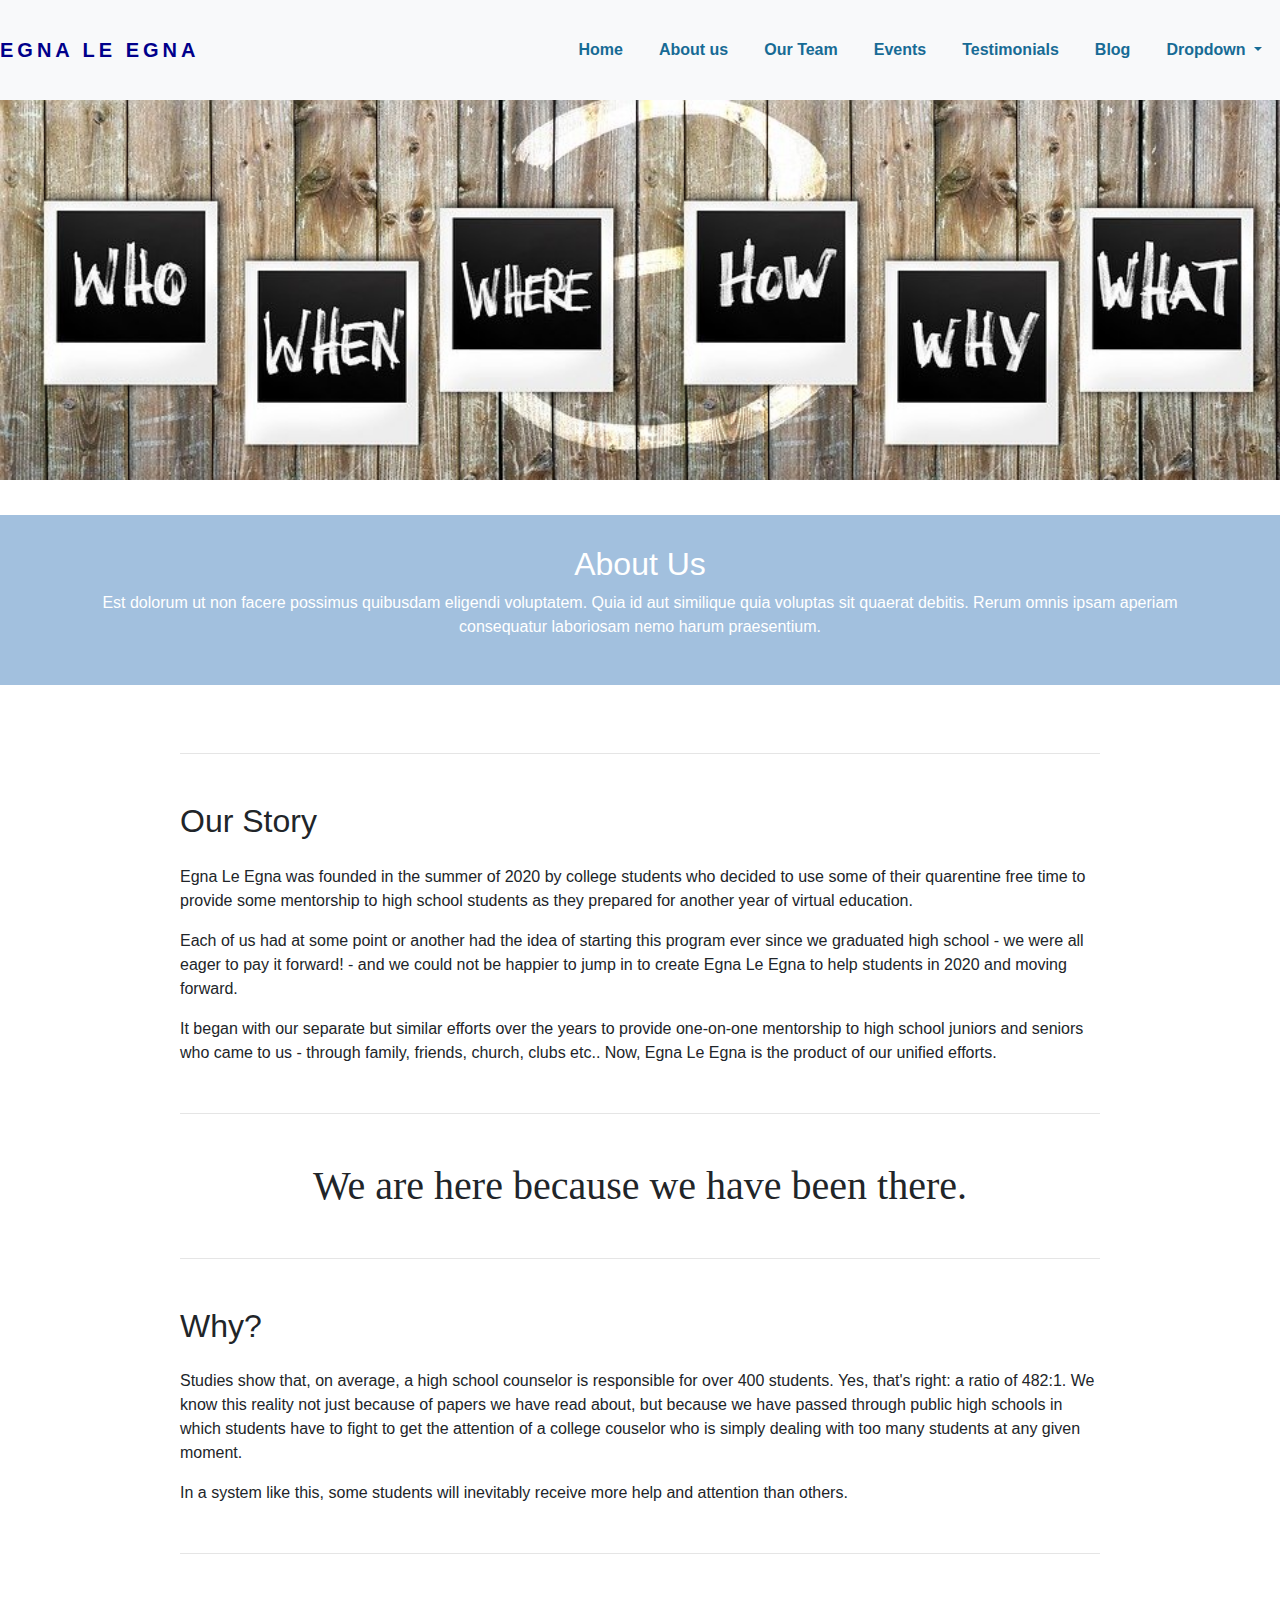
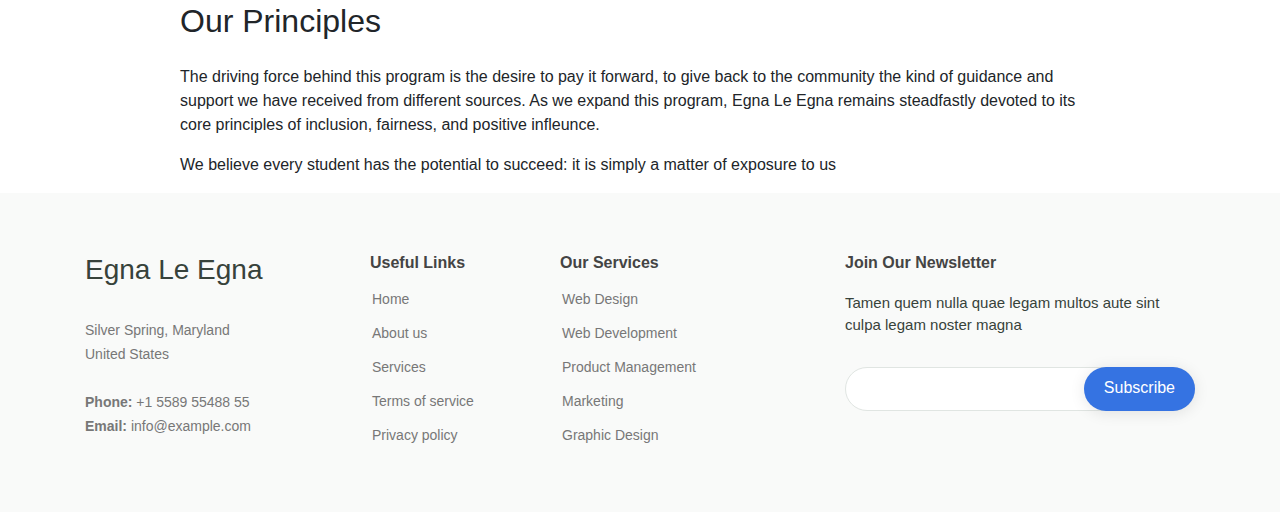
==== about.html @ e963dba4 "Initial website" ====
<!DOCTYPE html>
<html lang="en">
<head>
    <meta charset="UTF-8">
    <title>Egna Le Egna - Mentorship</title>
    <link href="style.css" rel="stylesheet">
    <link rel="stylesheet" href="https://stackpath.bootstrapcdn.com/bootstrap/4.5.0/css/bootstrap.min.css">
    <script src="https://code.jquery.com/jquery-3.5.1.slim.min.js"></script>
    <script src="https://stackpath.bootstrapcdn.com/bootstrap/4.5.0/js/bootstrap.min.js"></script>
    <link rel="stylesheet" href="https://stackpath.bootstrapcdn.com/font-awesome/4.7.0/css/font-awesome.min.css">

</head>
<body>

<!---------------------------navigation bar section----------------------------->
<section id="nav-bar">
    <nav class="navbar navbar-expand-lg navbar-light bg-light">
        <h1 class="navbar-brand"><a href="index.html" style="color:darkblue">EGNA LE EGNA</a></h1>
        <!--<a class="navbar-brand" href="#"><img src="img/official_logo.jpg"></a > -->
        <button class="navbar-toggler" type="button" data-toggle="collapse" data-target="#navbarSupportedContent" aria-controls="navbarSupportedContent" aria-expanded="false" aria-label="Toggle navigation">
            <!-- <span class="navbar-toggler-icon"></span> -->
            <i class="fas fa-bars"></i>
        </button>

        <div class="collapse navbar-collapse" id="navbarSupportedContent">
            <ul class="navbar-nav ml-auto">
                <li class="nav-item active">
                    <a class="nav-link" href="index.html">Home <span class="sr-only">(current)</span></a>
                </li>
                <li class="nav-item">
                    <a class="nav-link" href="#">About us</a>
                </li>
                <li class="nav-item">
                    <a class="nav-link" href="team.html">Our Team</a>
                </li>
                <li class="nav-item">
                    <a class="nav-link" href="events.html">Events</a>
                </li>
                <li class="nav-item">
                    <a class="nav-link" href="students.html">Testimonials</a>
                </li>
                <li class="nav-item">
                    <a class="nav-link" href="blog-main.html">Blog</a>
                </li>
                <li class="nav-item dropdown">
                    <a class="nav-link dropdown-toggle" href="#" id="navbarDropdown" role="button" data-toggle="dropdown" aria-haspopup="true" aria-expanded="false">
                        Dropdown
                    </a>
                    <div class="dropdown-menu" aria-labelledby="navbarDropdown">
                        <a class="dropdown-item" href="#">Action</a>
                        <a class="dropdown-item" href="#">Another action</a>
                        <div class="dropdown-divider"></div>
                        <a class="dropdown-item" href="#">Something else here</a>
                    </div>
                </li>
            </ul>
        </div>
    </nav>
</section>
<!----------------------------banner section----------------------------->

<section id="banner-about-us">
    <div class="container">
        <div class="row">
            <div class="col-md-6">
                <!-- <a href="#"><img src="img/official_logo.jpg" class="play-btn">Watch here!</a> -->
            </div>
            <div class="col-md-6 text-center">
                <!-- <img src="img/official_logo.jpg" class="img-fluid"> -->
            </div>
        </div>
    </div>
    <!-- <img src="img/wave.jpg" class="bottom-img"> -->
</section>

<!-----------------------------------------banner section ----------------------------->
<section id="banner-crumbs">
    <!-- ======= Breadcrumbs ======= -->
    <div class="breadcrumbs" data-aos="fade-in">
        <div class="container">
            <h2>About Us</h2>
            <p>Est dolorum ut non facere possimus quibusdam eligendi voluptatem. Quia id aut similique quia voluptas sit quaerat debitis. Rerum omnis ipsam aperiam consequatur laboriosam nemo harum praesentium. </p>
        </div>
    </div><!-- End Breadcrumbs -->

</section>
<section id="about-body">
    <div class="container">
        <div class="row justify-content-center">
            <div class="col-lg-10">
                <hr class="my-5" />
                <h2 class="mb-4">Our Story</h2>
                <p>Egna Le Egna was founded in the summer of 2020 by college students who decided to use some of their quarentine free time to provide some mentorship to high school students as they prepared for another year of virtual education. </p>
                <p>Each of us had at some point or another had the idea of starting this program ever since we graduated high school - we were all eager to pay it forward! - and we could not be happier to jump in to create Egna Le Egna to help students in 2020 and moving forward. </p>
                <p>It began with our separate but similar efforts over the years to provide one-on-one mentorship to high school juniors and seniors who came to us - through family, friends, church, clubs etc.. Now, Egna Le Egna is the product of our unified efforts. </p>
                <hr class="my-5" />
                <h1 class="mb-2 text-center italic">We are here because we have been there. </h1>
                <hr class="my-5" />
                <h2 class="mb-4">Why? </h2>
                <p>Studies show that, on average, a high school counselor is responsible for over 400 students. Yes, that's right: a ratio of 482:1. We know this reality not just because of papers we have read about, but because we have passed through public high schools in which students have to fight to get the attention of a college couselor who is simply dealing with too many students at any given moment. </p>
                <p>In a system like this, some students will inevitably receive more help and attention than others. </p>
                <hr class="my-5" />
                <h2 class="mb-4">Our Principles</h2>
                <p>The driving force behind this program is the desire to pay it forward, to give back to the community the kind of guidance and support we have received from different sources. As we expand this program, Egna Le Egna remains steadfastly devoted to its core principles of inclusion, fairness, and positive infleunce.</p>
                <p>We believe every student has the potential to succeed: it is simply a matter of exposure to us</p>
                <P></P>
                <p></p>
            </div>
        </div>
    </div>

</section>

</body>
</html>


<!------footer section ----->
<!-- ======= Footer ======= -->
<footer id="footer">

    <div class="footer-top">
        <div class="container">
            <div class="row">

                <div class="col-lg-3 col-md-6 footer-contact">
                    <h3>Egna Le Egna</h3>
                    <p>
                        <br>
                        Silver Spring, Maryland<br>
                        United States <br><br>
                        <strong>Phone:</strong> +1 5589 55488 55<br>
                        <strong>Email:</strong> info@example.com<br>
                    </p>
                </div>

                <div class="col-lg-2 col-md-6 footer-links">
                    <h4>Useful Links</h4>
                    <ul>
                        <li><i class="bx bx-chevron-right"></i> <a href="#">Home</a></li>
                        <li><i class="bx bx-chevron-right"></i> <a href="#">About us</a></li>
                        <li><i class="bx bx-chevron-right"></i> <a href="#">Services</a></li>
                        <li><i class="bx bx-chevron-right"></i> <a href="#">Terms of service</a></li>
                        <li><i class="bx bx-chevron-right"></i> <a href="#">Privacy policy</a></li>
                    </ul>
                </div>

                <div class="col-lg-3 col-md-6 footer-links">
                    <h4>Our Services</h4>
                    <ul>
                        <li><i class="bx bx-chevron-right"></i> <a href="#">Web Design</a></li>
                        <li><i class="bx bx-chevron-right"></i> <a href="#">Web Development</a></li>
                        <li><i class="bx bx-chevron-right"></i> <a href="#">Product Management</a></li>
                        <li><i class="bx bx-chevron-right"></i> <a href="#">Marketing</a></li>
                        <li><i class="bx bx-chevron-right"></i> <a href="#">Graphic Design</a></li>
                    </ul>
                </div>

                <div class="col-lg-4 col-md-6 footer-newsletter">
                    <h4>Join Our Newsletter</h4>
                    <p>Tamen quem nulla quae legam multos aute sint culpa legam noster magna</p>
                    <form action="" method="post">
                        <input type="email" name="email"><input type="submit" value="Subscribe">
                    </form>
                </div>

            </div>
        </div>
    </div>
</footer><!-- End Footer -->
---- style.css ----
*
{
    margin: 0;
    padding: 0;
}

/*---------------------------------------------------------------------------
# designs for the text
----------------------------------------------------------------------------*/
body
{
    font-family: sans-serif;
}

h1
{
    font-family: "Francois One";
    font-size: 40px;
}

.promo-title
{
    font-size: 40px;
    font-weight: 600;
    margin-top: 100px;
}


.title::before
{
    content: '';
    background: linear-gradient(90deg, rgba(2,0,36,1) 0%, rgba(9,9,121,1) 0%, rgba(0,212,255,1) 100%);
    height: 5px;
    width: 200px;
    margin-left: auto;
    margin-right: auto;
    display: block;
    margin-top: 40px;
    transform: translateY(63px);
}
.title::after
{
    content: '';
    background: #176b95;
    height: 10px;
    width: 50px;
    margin-left: auto;
    margin-right: auto;
    margin-bottom: 40px;
    display: block;
    transform: translateY(8px);
}
#services .btn-primary
{
    box-shadow: none;
    padding: 8px 25px;
    border: none;
    border-radius: 20px;
    background-image: linear-gradient(to right, #a517ba, #5f1782);
}

/*---------------------------------------------------------------------------
# Navigation bar
----------------------------------------------------------------------------*/
#nav-bar
{
    position: sticky;
    top: 0;
    z-index: 10;
    background: #a2c0de;
}
.navbar
{
    width: 100%;
    height: 100px;
    /* background-image: linear-gradient(to right, #a517ba, #5f1782);*/
    /* background: linear-gradient(90deg, rgba(23,107,149,1) 0%, rgba(28,146,176,1) 23%, rgba(131,204,232,1) 99%); */
    /* background: white; */
    background-color: #a2c0de;
    padding: 0 !important;
}

.navbar-brand
{
    font-size: 60px;
    margin: 0;
    padding: 0;
    line-height: 100px;
    font-weight: 600;
    letter-spacing: 4px;
    text-transform: uppercase;
    font-family: "Poppins", sans-serif;
}

.navbar-nav li
{
    padding: 0 10px
}
.navbar-nav li a
{
    color: #176b95 !important;
    font-weight: 600;
    float: right;
    text-align: left;
}
.fa-bars
{
    color: #a2c0de;
    font-size: 30px !important;
}
.navbar-toggler
{
    outline: none !important;
}

/*---------------------------------------------------------------------------
# banners for all the pages
----------------------------------------------------------------------------*/
#banner
{
    background: url("img/study.jpg") top center;
    background-size: cover;
    height: 600px;
    width: 100%;
   /* background: linear-gradient(90deg, rgba(2,0,36,1) 0%, rgba(9,9,121,1) 0%, rgba(0,212,255,1) 100%); */
   /* color: #fff;
    padding-top: 5% */
}

#banner-events
{
    background: url("img/workshop.jpeg") top center;
    background-size: cover;
    height: 400px;
    width: 100%;
    /* background: linear-gradient(90deg, rgba(2,0,36,1) 0%, rgba(9,9,121,1) 0%, rgba(0,212,255,1) 100%); */
    /* color: #fff;
     padding-top: 5% */
}

#banner-team
{
    background: url("img/volunteers.jpg") top center;
    background-size: cover;
    height: 380px;
    width: 100%;
    margin-bottom: 15px;
    /* background: linear-gradient(90deg, rgba(2,0,36,1) 0%, rgba(9,9,121,1) 0%, rgba(0,212,255,1) 100%); */
    /* color: #fff;
     padding-top: 5% */
}

#banner-about-us
{
    background: url("img/about-questions.jpg") top center;
    background-size: cover;
    height: 380px;
    width: 100%;
    margin-bottom: 15px;
    /* background: linear-gradient(90deg, rgba(2,0,36,1) 0%, rgba(9,9,121,1) 0%, rgba(0,212,255,1) 100%); */
    /* color: #fff;
     padding-top: 5% */
}

#banner-blog
{
    background: url("img/blog-banner.jpeg") top center;
    background-size: cover;
    height: 380px;
    width: 100%;
    margin-bottom: 15px;
}
/*---------------------------------------------------------------------------
# Index page
----------------------------------------------------------------------------*/

.play-btn
{
    width: 45px;
    margin: 20px;
}
#banner a
{
    color: #fff;
    text-decoration: none;
}


.container {
    margin-left: auto;
    margin-right: auto;
}

/*------------------service section-------------------------->*/

#services
{
    padding: 80px 0;
}
.service-img
{
    width: 100px;
    margin-top: 20px
}
.services
{
    padding: 20px;
}
.services h4
{
    padding: 5px;
    margin-top: 25px;
    text-transform: uppercase;
}

/*------------------about us section-------------------------->*/

#about-us
{
    background: #f8f9fa;
    padding-bottom: 50px;
    padding-top: 50px;
}

.about-title
{
    font-size: 40px;
    font-weight: 600;
    margin-top: 8%;
}

#about-us ul
{
    margin-left: 20px;
}
#about-us ul li
{
    list-style: none;
    margin: 10px 0;
}

#about-us ul i
{
    font-size: 20px;
    padding-right: 4px;
    color: #116bc2;
}

/* testimonials */

#testimonials
{
    margin: 100px 0;
}
.testimonials
{
    border-left: 4px solid #7b1798;
    margin-top: 50px;
    margin-bottom: 50px
}
.testimonials img
{
    height: 60px;
    width: 60px;
    border-radius: 50%;
    margin: 0 10px;
}

.user-details
{
    display: inline-block;
    font-size: 12px;
}

/* social media */

#social-media
{
    background: #f8f9fa;
    padding: 100px 0;
}

#social-media p
{
    font-size: 36px;
    font-weight: 600;
    margin-bottom: 30px;
}
.social-icons img
{
    width: 60px;
    transition: 0.5s;
}

.social-icons a:hover img
{
    transform:translateY(-10px);
}


/* footer setup */
#footer
{
    background-image: linear-gradient(to right, #a517ba, #5f1782);
    color: #fff;
}
.footer-img
{
    width: 100%
}

/*--------------------------------------------------------------
# Events
--------------------------------------------------------------*/

/* Carousel of upcoming events */

.carousel-item{
    height: 800px;
    width: 80%;
}
.carousel-item img{
    width: 80%;
    height: 800px;
}


.card-body
{
    color: black;
}

.events .card {
    margin-top: 50px;
    border: 10px;
    padding: 0 30px;
    margin-bottom: 60px;
    margin-left: 20px;
    position: relative;
}

.events .card-img {
    width: 100%;
    margin-left: -30px;
    overflow: hidden;
    z-index: 9;
    border-radius: 0;
}



.events .card-img img {
    max-width: 100%;
}

.events .card-body {
    z-index: 10;
    background: #fff;
    border-top: 4px solid #fff;
    padding: 30px;
    box-shadow: 0px 2px 15px rgba(0, 0, 0, 0.1);
    margin-top: -60px;
    transition: 0.3s;
}

.events .card-title {
    font-weight: 700;
    text-align: center;
    margin-bottom: 20px;
}

.events .card-title a {
    color: #37423b;
    transition: 0.3s;
}

.events .card-text {
    color: #5e5e5e;
}

.events .read-more a {
    color: #777777;
    text-transform: uppercase;
    font-weight: 600;
    font-size: 12px;
    transition: 0.3s;
}

.events .read-more a:hover {
    color: #3573e2;
}

.events .card:hover img {
    transform: scale(1.1);
}

.events .card:hover .card-body {
    border-color: #60b0f1;
}

.events .card:hover .card-body .card-title a {
    color: #3573e2;
}

.title-cal span {
    font-size: 20px;
    font-weight: bold;
    color: rgba(0, 0, 0, 0.5);
}

.title-ban
{
    margin-top: 150px;
    text-align: center;
    margin-right: 950px;
    margin-left: -110px;
    color: #176b95;
    font-size: 48px;
    font-weight: 700;
    line-height: 56px;
    font-family: "Poppins", sans-serif;

}




/*--------------------------------------------------------------
# Our team
--------------------------------------------------------------*/

.bg-primary {
    background: #fff;
}

.team .card {
    margin-top: 100px;
    border: 10px;
    padding: 0 30px;
    margin-bottom: 60px;
    margin-left: 20px;
    position: fixed;
}

.team .card-img {
    width: 100%;
    margin-left: -30px;
    overflow: hidden;
    z-index: 9;
    border-radius: 0;
}

.team .card-img img {
    max-width: 100%;
}

.team .card-body {
    z-index: 10;
    background: #fff;
    border-top: 4px solid #fff;
    padding: 30px;
    box-shadow: 0px 2px 15px rgba(0, 0, 0, 0.1);
    margin-top: -60px;
    transition: 0.3s;
}

.team .card-title {
    font-weight: 700;
    text-align: center;
    margin-bottom: 20px;
}

.team .card-title a {
    color: #37423b;
    transition: 0.3s;
}

.team .card-text {
    color: #5e5e5e;
}



/*--------------------------------------------------------------
# About us page content
--------------------------------------------------------------*/

.breadcrumbs {
    margin-top: 35px;
    margin-bottom: 20px;
    text-align: center;
    background: #a2c0de;
    padding: 30px 0;
    color: #fff;
}
/*--------------------------------------------------------------
# Social media section
--------------------------------------------------------------*/
.fa {
    padding: 20px;
    font-size: 30px;
    width: 100px;
    text-align: center;
    text-decoration: none;
    margin: 5px 2px;
}

.fa:hover {
    opacity: 0.7;
}

/* Facebook */
.fa-facebook {
    background: #3B5998;
    color: white;
}

.fa-linkedin {
    background: #007bb5;
    color: white;
}

.fa-instagram {
    background: #125688;
    color: white;
}

.fa-snapchat-ghost {
    background: #fffc00;
    color: white;
    text-shadow: -1px 0 black, 0 1px black, 1px 0 black, 0 -1px black;
}


/*--------------------------------------------------------------
# Testimonials page
--------------------------------------------------------------*/









/*--------------------------------------------------------------
# Blog main page
--------------------------------------------------------------*/

.band {
    width: 90%;
    max-width: 1240px;
    margin: 0 auto;
    display: grid;
    grid-template-columns: 1fr;
    grid-template-rows: auto;
    grid-gap: 20px;
}
@media (min-width: 30em) {
    .band {
        grid-template-columns: 1fr 1fr;
    }
}
@media (min-width: 60em) {
    .band {
        grid-template-columns: repeat(4, 1fr);
    }
}


.card {
    background: white;
    text-decoration: none;
    color: #444;
    box-shadow: 0 2px 5px rgba(0, 0, 0, 0.1);
    display: flex;
    flex-direction: column;
    min-height: 100%;
    position: relative;
    top: 0;
    transition: all 0.1s ease-in;
}
.card:hover {
    top: -2px;
    box-shadow: 0 4px 5px rgba(0, 0, 0, 0.2);
}
.card article {
    padding: 20px;
    flex: 1;
    display: flex;
    flex-direction: column;
    justify-content: space-between;
}
.card h1 {
    font-size: 20px;
    margin: 0;
    color: #333;
}
.card p {
    flex: 1;
    line-height: 1.4;
}
.card span {
    font-size: 12px;
    font-weight: bold;
    color: #999;
    text-transform: uppercase;
    letter-spacing: 0.05em;
    margin: 2em 0 0 0;
}
.card .thumb {
    padding-bottom: 60%;
    background-size: cover;
    background-position: center center;
}




/*--------------------------------------------------------------
# Footer
--------------------------------------------------------------*/
#footer {
    color: #37423b;
    font-size: 14px;
   /* background: linear-gradient(90deg, rgb(23, 107, 149) 0%, rgba(28,146,176,1) 23%, rgba(131,204,232,1) 99%);*/
    background: #a2c0de;

}

#footer .footer-top {
    padding: 60px 0 30px 0;
    background: #f9faf9;
}

#footer .footer-top .footer-contact {
    margin-bottom: 30px;
}

#footer .footer-top .footer-contact h4 {
    font-size: 22px;
    margin: 0 0 30px 0;
    padding: 2px 0 2px 0;
    line-height: 1;
    font-weight: 700;
}

#footer .footer-top .footer-contact p {
    font-size: 14px;
    line-height: 24px;
    margin-bottom: 0;
    font-family: "Raleway", sans-serif;
    color: #777777;
}

#footer .footer-top h4 {
    font-size: 16px;
    font-weight: bold;
    color: #444444;
    position: relative;
    padding-bottom: 12px;
}

#footer .footer-top .footer-links {
    margin-bottom: 30px;
}

#footer .footer-top .footer-links ul {
    list-style: none;
    padding: 0;
    margin: 0;
}

#footer .footer-top .footer-links ul i {
    padding-right: 2px;
    color: #3573e2;
    font-size: 18px;
    line-height: 1;
}

#footer .footer-top .footer-links ul li {
    padding: 10px 0;
    display: flex;
    align-items: center;
}

#footer .footer-top .footer-links ul li:first-child {
    padding-top: 0;
}

#footer .footer-top .footer-links ul a {
    color: #777777;
    transition: 0.3s;
    display: inline-block;
    line-height: 1;
}

#footer .footer-top .footer-links ul a:hover {
    text-decoration: none;
    color: #3573e2;
}

#footer .footer-newsletter {
    font-size: 15px;
}

#footer .footer-newsletter h4 {
    font-size: 16px;
    font-weight: bold;
    color: #444444;
    position: relative;
    padding-bottom: 12px;
}

#footer .footer-newsletter form {
    margin-top: 30px;
    background: #fff;
    padding: 6px 10px;
    position: relative;
    border-radius: 50px;
    text-align: left;
    border: 1px solid #e0e5e2;
}

#footer .footer-newsletter form input[type="email"] {
    border: 0;
    padding: 4px 8px;
    width: calc(100% - 100px);
}

#footer .footer-newsletter form input[type="submit"] {
    position: absolute;
    top: -1px;
    right: -1px;
    bottom: -1px;
    border: 0;
    background: none;
    font-size: 16px;
    padding: 0 20px 2px 20px;
    background: #3573e2;
    color: #fff;
    transition: 0.3s;
    border-radius: 50px;
    box-shadow: 0px 2px 15px rgba(0, 0, 0, 0.1);
}

#footer .footer-newsletter form input[type="submit"]:hover {
    background: #3573e2;
}

#footer .credits {
    padding-top: 5px;
    font-size: 13px;
}

#footer .credits a {
    color: #3573e2;
    transition: 0.3s;
}

#footer .credits a:hover {
    color: #3573e2;
}

#footer .social-links a {
    font-size: 18px;
    display: inline-block;
    background: #3573e2;
    color: #fff;
    line-height: 1;
    padding: 8px 0;
    margin-right: 4px;
    border-radius: 50%;
    text-align: center;
    width: 36px;
    height: 36px;
    transition: 0.3s;
}

#footer .social-links a:hover {
    background: #3573e2;
    color: #fff;
    text-decoration: none;
}
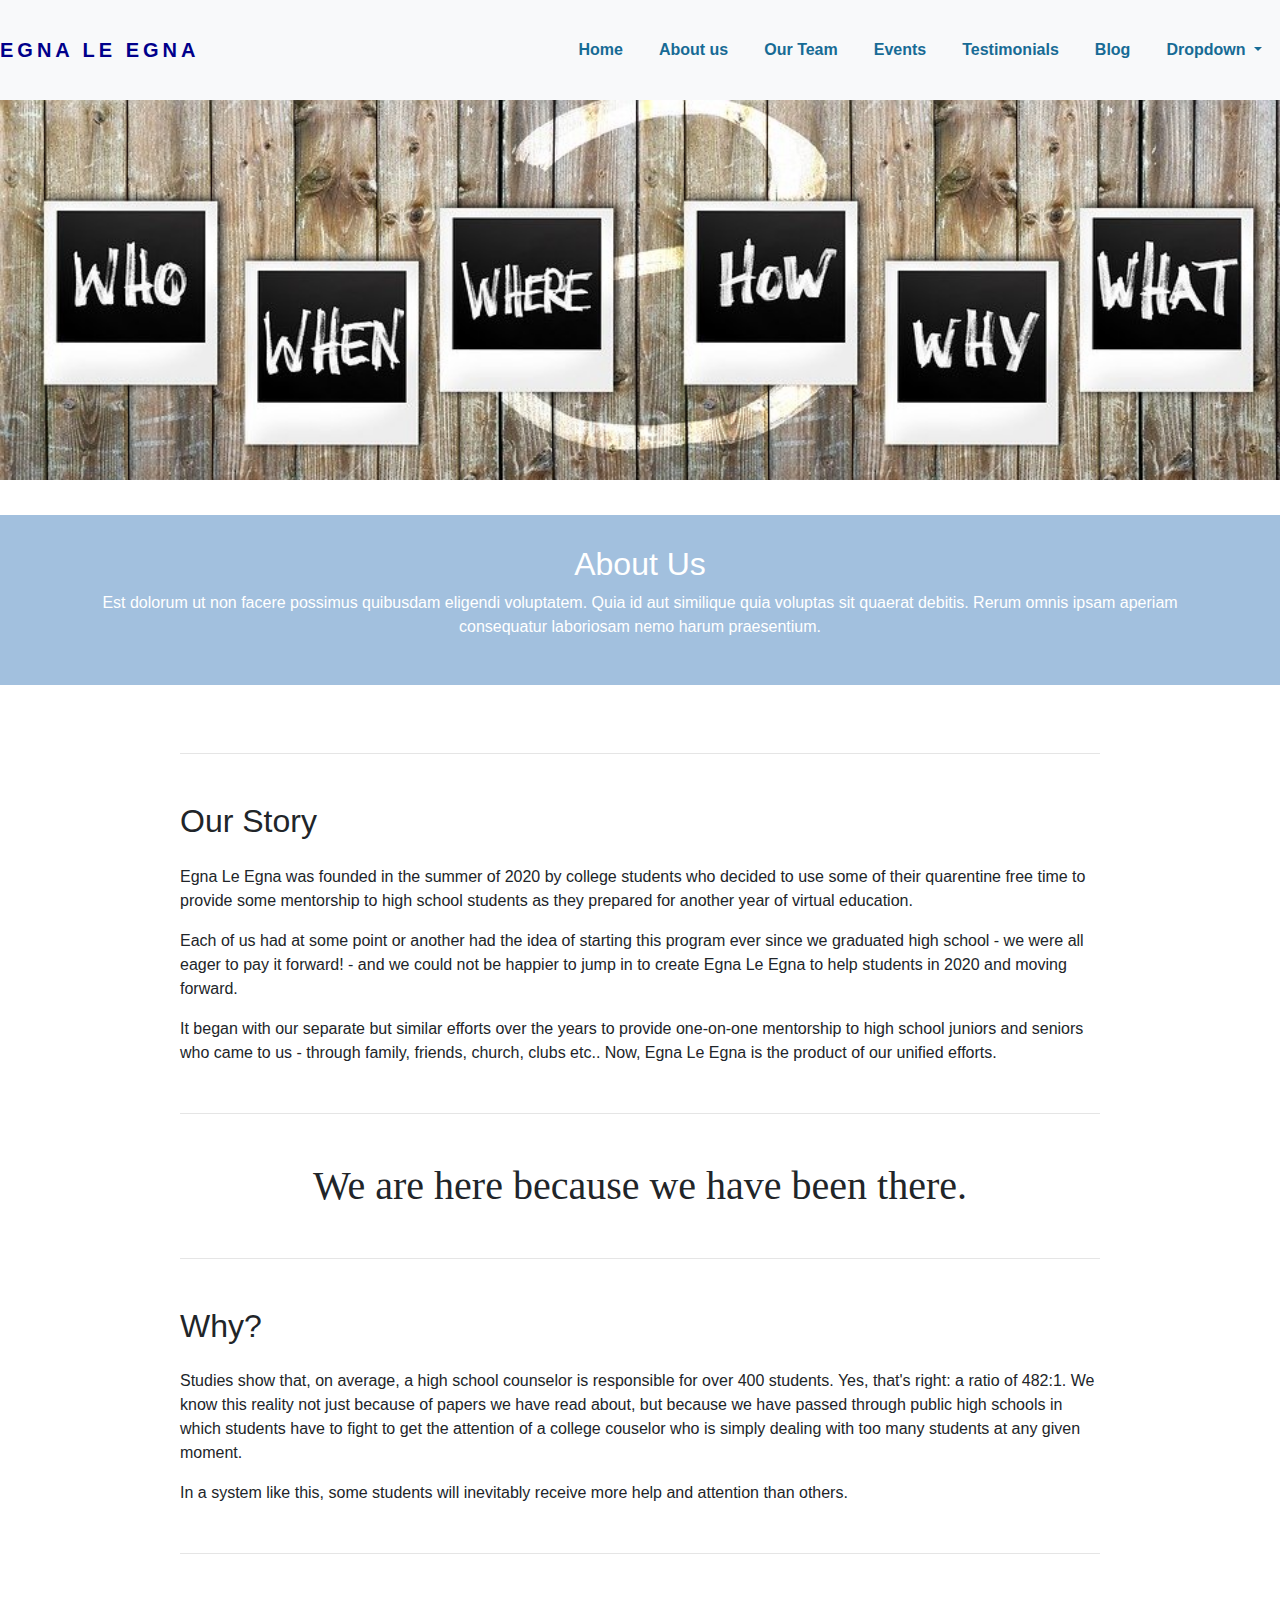
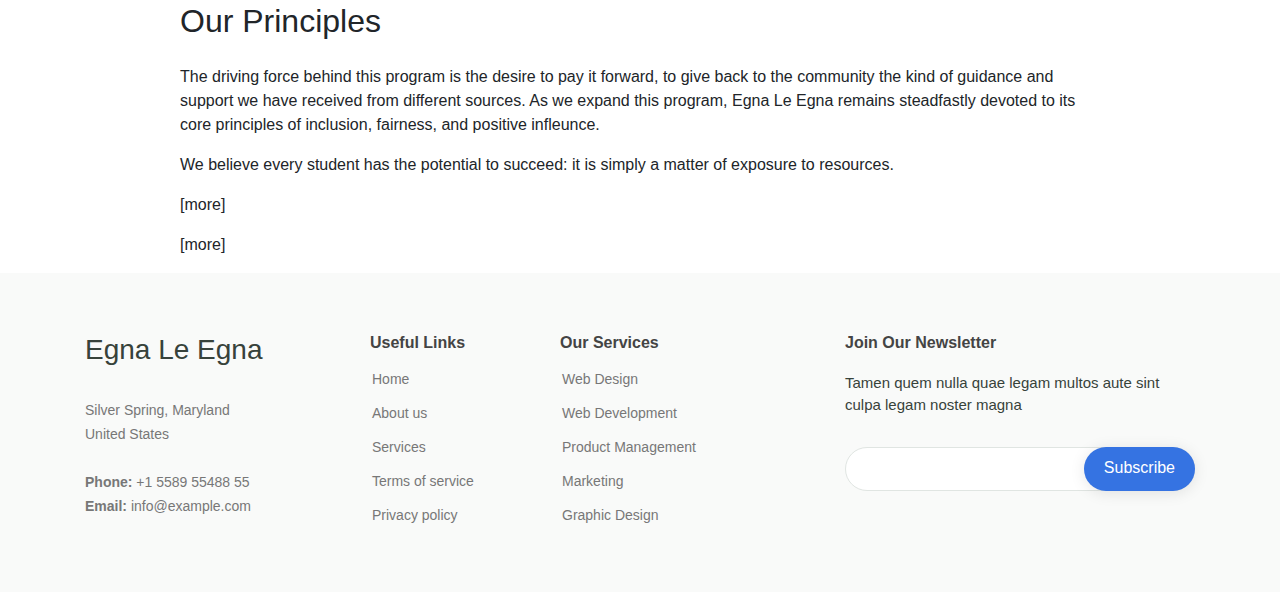
==== commit a63014ba: "fixed cards" ====
--- a/about.html
+++ b/about.html
@@ -102,9 +102,9 @@
                 <hr class="my-5" />
                 <h2 class="mb-4">Our Principles</h2>
                 <p>The driving force behind this program is the desire to pay it forward, to give back to the community the kind of guidance and support we have received from different sources. As we expand this program, Egna Le Egna remains steadfastly devoted to its core principles of inclusion, fairness, and positive infleunce.</p>
-                <p>We believe every student has the potential to succeed: it is simply a matter of exposure to us</p>
-                <P></P>
-                <p></p>
+                <p>We believe every student has the potential to succeed: it is simply a matter of exposure to resources. </p>
+                <P>[more] </P>
+                <p>[more] </p>
             </div>
         </div>
     </div>
--- a/style.css
+++ b/style.css
@@ -133,9 +133,6 @@
     background-size: cover;
     height: 400px;
     width: 100%;
-    /* background: linear-gradient(90deg, rgba(2,0,36,1) 0%, rgba(9,9,121,1) 0%, rgba(0,212,255,1) 100%); */
-    /* color: #fff;
-     padding-top: 5% */
 }
 
 #banner-team
@@ -145,9 +142,6 @@
     height: 380px;
     width: 100%;
     margin-bottom: 15px;
-    /* background: linear-gradient(90deg, rgba(2,0,36,1) 0%, rgba(9,9,121,1) 0%, rgba(0,212,255,1) 100%); */
-    /* color: #fff;
-     padding-top: 5% */
 }
 
 #banner-about-us
@@ -157,9 +151,6 @@
     height: 380px;
     width: 100%;
     margin-bottom: 15px;
-    /* background: linear-gradient(90deg, rgba(2,0,36,1) 0%, rgba(9,9,121,1) 0%, rgba(0,212,255,1) 100%); */
-    /* color: #fff;
-     padding-top: 5% */
 }
 
 #banner-blog
@@ -213,6 +204,12 @@
     text-transform: uppercase;
 }
 
+.services-large
+{
+    font-family: "Helvetica Neue", "Arial", sans-serif;
+    font-size: 30px;
+    text-align: center;
+}
 /*------------------about us section-------------------------->*/
 
 #about-us
@@ -232,11 +229,12 @@
 #about-us ul
 {
     margin-left: 20px;
+    line-height: normal;
 }
 #about-us ul li
 {
     list-style: none;
-    margin: 10px 0;
+    line-height: normal;
 }
 
 #about-us ul i
@@ -244,7 +242,9 @@
     font-size: 20px;
     padding-right: 4px;
     color: #116bc2;
-}
+    line-height: normal;
+}
+
 
 /* testimonials */
 
@@ -317,19 +317,18 @@
 
 .carousel-item{
     height: 800px;
-    width: 80%;
+    width: 50%;
 }
 .carousel-item img{
-    width: 80%;
+    width: 50%;
     height: 800px;
 }
-
-
-.card-body
+.carousel.card-body
 {
     color: black;
 }
 
+/* Previous events card list */
 .events .card {
     margin-top: 50px;
     border: 10px;
@@ -346,8 +345,6 @@
     z-index: 9;
     border-radius: 0;
 }
-
-
 
 .events .card-img img {
     max-width: 100%;
@@ -438,7 +435,7 @@
     border: 10px;
     padding: 0 30px;
     margin-bottom: 60px;
-    margin-left: 20px;
+    margin-left: 100px;
     position: fixed;
 }
 
@@ -569,7 +566,7 @@
 }
 
 
-.card {
+.elements.card {
     background: white;
     text-decoration: none;
     color: #444;
@@ -581,27 +578,27 @@
     top: 0;
     transition: all 0.1s ease-in;
 }
-.card:hover {
+.elements.card:hover {
     top: -2px;
     box-shadow: 0 4px 5px rgba(0, 0, 0, 0.2);
 }
-.card article {
+.elements.card article {
     padding: 20px;
     flex: 1;
     display: flex;
     flex-direction: column;
     justify-content: space-between;
 }
-.card h1 {
+.elements.card h1 {
     font-size: 20px;
     margin: 0;
     color: #333;
 }
-.card p {
+.elements.card p {
     flex: 1;
     line-height: 1.4;
 }
-.card span {
+.elements.card span {
     font-size: 12px;
     font-weight: bold;
     color: #999;
@@ -609,7 +606,7 @@
     letter-spacing: 0.05em;
     margin: 2em 0 0 0;
 }
-.card .thumb {
+.elements.card .thumb {
     padding-bottom: 60%;
     background-size: cover;
     background-position: center center;
